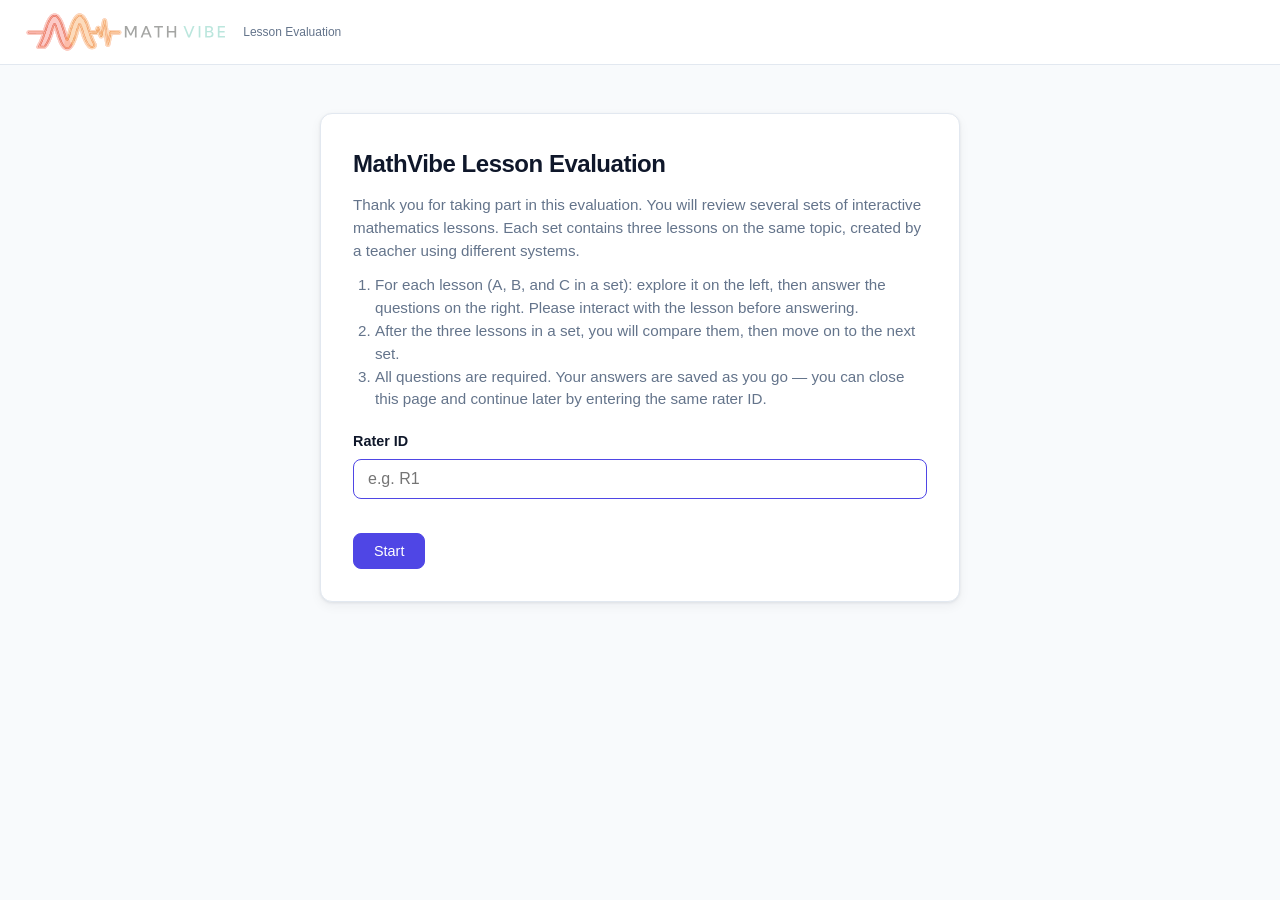
==== evaluation.html @ ebbc4e91 "evaluation" ====
<!DOCTYPE html>
<html lang="en">
<head>
  <meta charset="UTF-8" />
  <meta name="viewport" content="width=device-width, initial-scale=1.0" />
  <title>MathVibe Lesson Evaluation</title>
  <meta name="description" content="Teacher evaluation of generated explorable-explanation lessons." />
  <meta name="robots" content="noindex" />
  <link rel="icon" href="favicon.ico" sizes="any" />
  <link rel="icon" href="favicon.svg" type="image/svg+xml" />
  <link rel="stylesheet" href="styles.css" />
  <link rel="stylesheet" href="evaluation.css" />
</head>
<body class="eval-body">
  <header class="site-header">
    <div class="container-fluid header-bar">
      <a class="brand" href="./">
        <img src="logo.svg" alt="Explorable Explanation AI Logo" />
        <span class="brand-label">Lesson Evaluation</span>
      </a>
      <div class="eval-progress" id="progress" aria-label="Progress"></div>
    </div>
  </header>

  <main id="app" class="eval-main"></main>

  <script src="examples.js"></script>
  <script src="evaluation.js"></script>
</body>
</html>
---- styles.css ----
:root {
  --bg: #f8fafc;
  --card-bg: #ffffff;
  --text: #0f172a;
  --text-muted: #64748b;
  --border: #e2e8f0;
  --accent: #4f46e5;
  --accent-soft: #eef2ff;
  --radius: 12px;
  --shadow: 0 1px 3px rgba(15, 23, 42, 0.08), 0 4px 12px rgba(15, 23, 42, 0.05);
  --shadow-hover: 0 4px 8px rgba(15, 23, 42, 0.1), 0 12px 24px rgba(15, 23, 42, 0.1);
}

* { box-sizing: border-box; }

body {
  margin: 0;
  font-family: -apple-system, BlinkMacSystemFont, "Segoe UI", Roboto, Helvetica, Arial, sans-serif;
  background: var(--bg);
  color: var(--text);
  line-height: 1.5;
}

.container {
  max-width: 1200px;
  margin: 0 auto;
  padding: 0 24px;
}

/* Header — sticky bar matching the MathVibe Gallery header */
.site-header {
  position: sticky;
  top: 0;
  z-index: 50;
  background: rgba(255, 255, 255, 0.95);
  backdrop-filter: blur(8px);
  -webkit-backdrop-filter: blur(8px);
  border-bottom: 1px solid var(--border);
}

.header-bar {
  height: 64px;
  display: flex;
  align-items: center;
  justify-content: space-between;
  gap: 16px;
}

.brand {
  display: flex;
  align-items: center;
  gap: 8px;
  text-decoration: none;
}

.brand img {
  height: 44px;
  width: auto;
  object-fit: contain;
}

.brand-label {
  font-size: 0.75rem;
  color: var(--text-muted);
}

.header-nav a {
  font-size: 0.875rem;
  font-weight: 500;
  color: var(--text-muted);
  text-decoration: none;
  padding: 6px 12px;
  border-radius: 8px;
}

.header-nav a:hover {
  color: var(--text);
  background: var(--bg);
}

/* Hero */
.hero {
  background: var(--card-bg);
  border-bottom: 1px solid var(--border);
  padding: 40px 0 0;
}

.hero h1 {
  margin: 0 0 8px;
  font-size: 1.9rem;
  letter-spacing: -0.02em;
}

.subtitle {
  margin: 0;
  max-width: 720px;
  color: var(--text-muted);
}

/* Filter tabs */
.filters {
  display: flex;
  flex-wrap: wrap;
  gap: 8px;
  padding: 20px 0 16px;
}

.filter-btn {
  border: 1px solid var(--border);
  background: var(--card-bg);
  color: var(--text-muted);
  padding: 6px 14px;
  border-radius: 999px;
  font-size: 0.875rem;
  cursor: pointer;
  transition: all 0.15s ease;
}

.filter-btn:hover { border-color: var(--accent); color: var(--accent); }

.filter-btn.active {
  background: var(--accent);
  border-color: var(--accent);
  color: #fff;
}

/* Sections */
.group-section { padding-top: 36px; }

.group-section h2 {
  margin: 0 0 4px;
  font-size: 1.25rem;
  letter-spacing: -0.01em;
}

.group-desc {
  margin: 0 0 20px;
  color: var(--text-muted);
  font-size: 0.925rem;
}

/* Card grid */
.grid {
  display: grid;
  grid-template-columns: repeat(auto-fill, minmax(320px, 1fr));
  gap: 24px;
}

.card {
  background: var(--card-bg);
  border: 1px solid var(--border);
  border-radius: var(--radius);
  overflow: hidden;
  box-shadow: var(--shadow);
  transition: box-shadow 0.15s ease, transform 0.15s ease;
  display: flex;
  flex-direction: column;
}

.card:hover {
  box-shadow: var(--shadow-hover);
  transform: translateY(-2px);
}

/* Live scaled-down iframe preview of the lesson */
.preview {
  position: relative;
  aspect-ratio: 16 / 10;
  background: linear-gradient(135deg, #eef2ff 0%, #f5f3ff 100%);
  overflow: hidden;
  display: block;
}

.preview iframe {
  position: absolute;
  top: 0;
  left: 0;
  /* 20px wider than the 1280px scale basis so the page's own scrollbar is
     clipped off the right edge of the card. */
  width: 1300px;
  height: 800px;
  border: 0;
  transform-origin: top left;
  pointer-events: none; /* card click opens the lesson; no scrolling inside the thumbnail */
  background: #fff;
}

.preview iframe {
  z-index: 1;
}

.preview .placeholder {
  position: absolute;
  inset: 0;
  z-index: 0;
  display: flex;
  align-items: center;
  justify-content: center;
  color: var(--accent);
  font-size: 0.875rem;
}

/* Clickable overlay so the whole preview opens the lesson */
.preview .overlay {
  position: absolute;
  inset: 0;
  z-index: 2;
}

.card-body {
  padding: 16px;
  display: flex;
  flex-direction: column;
  gap: 4px;
  flex: 1;
}

.card-topic {
  font-size: 0.75rem;
  text-transform: uppercase;
  letter-spacing: 0.05em;
  color: var(--accent);
  font-weight: 600;
}

.card-title {
  margin: 0;
  font-size: 1.05rem;
  font-weight: 600;
}

.card-title a { color: inherit; text-decoration: none; }
.card-title a:hover { color: var(--accent); }

.card-notes {
  margin: 0;
  font-size: 0.875rem;
  color: var(--text-muted);
}

.card-footer {
  margin-top: auto;
  padding-top: 12px;
}

.open-link {
  display: inline-block;
  font-size: 0.875rem;
  font-weight: 500;
  color: var(--accent);
  background: var(--accent-soft);
  padding: 6px 14px;
  border-radius: 8px;
  text-decoration: none;
  transition: background 0.15s ease;
}

.open-link:hover { background: #e0e7ff; }

.empty-state {
  padding: 80px 0;
  text-align: center;
  color: var(--text-muted);
}

/* Footer */
.site-footer {
  margin-top: 64px;
  background: var(--card-bg);
  border-top: 1px solid var(--border);
  padding: 24px 0;
  color: var(--text-muted);
  font-size: 0.875rem;
}

.footer-bar {
  display: flex;
  align-items: center;
  justify-content: space-between;
  gap: 16px;
  flex-wrap: wrap;
}

.footer-bar .brand img { height: 32px; }
.footer-bar p { margin: 0; }

@media (max-width: 640px) {
  .grid { grid-template-columns: 1fr; }
  .hero h1 { font-size: 1.5rem; }
  .brand-label { display: none; }
}
---- evaluation.css ----
/* Styles for the teacher evaluation page (evaluation.html).
   Builds on top of styles.css (shared header / tokens). */

.eval-body {
  height: 100vh;
  display: flex;
  flex-direction: column;
  overflow: hidden;
}

.container-fluid {
  width: 100%;
  padding: 0 24px;
}

.eval-main {
  flex: 1;
  min-height: 0;
}

/* Progress indicator in the header */
.eval-progress {
  display: flex;
  align-items: center;
  gap: 10px;
  font-size: 0.8rem;
  color: var(--text-muted);
}

.progress-text { white-space: nowrap; font-weight: 600; color: var(--text); }

.progress-bar {
  width: 140px;
  height: 6px;
  border-radius: 999px;
  background: var(--border);
  overflow: hidden;
}

.progress-bar-fill {
  height: 100%;
  border-radius: 999px;
  background: var(--accent);
  transition: width 0.2s ease;
}

@media (max-width: 640px) {
  .progress-bar { display: none; }
}

/* --- Centered card steps (intro / done) ----------------------------------- */
.center-step {
  height: 100%;
  overflow-y: auto;
  display: flex;
  align-items: flex-start;
  justify-content: center;
  padding: 48px 24px;
}

.intro-card {
  background: var(--card-bg);
  border: 1px solid var(--border);
  border-radius: var(--radius);
  box-shadow: var(--shadow);
  max-width: 640px;
  width: 100%;
  padding: 32px;
}

.intro-card h1 {
  margin: 0 0 12px;
  font-size: 1.5rem;
  letter-spacing: -0.02em;
}

.intro-card p {
  color: var(--text-muted);
  font-size: 0.95rem;
  margin: 0 0 12px;
}

.intro-card ol {
  color: var(--text-muted);
  font-size: 0.95rem;
  margin: 0 0 16px;
  padding-left: 22px;
}

.intro-card label.field-label {
  display: block;
  font-weight: 600;
  font-size: 0.9rem;
  margin: 20px 0 6px;
}

.pid-input {
  width: 100%;
  padding: 10px 14px;
  font-size: 1rem;
  border: 1px solid var(--border);
  border-radius: 8px;
  outline: none;
}

.pid-input:focus { border-color: var(--accent); }

.field-error {
  color: #dc2626;
  font-size: 0.85rem;
  margin: 6px 0 0;
  min-height: 1.2em;
}

.resume-note {
  background: var(--accent-soft);
  color: var(--accent);
  border-radius: 8px;
  padding: 10px 14px;
  font-size: 0.875rem;
  margin-top: 12px;
}

/* --- Split layout: lesson left, questionnaire right ----------------------- */
.eval-layout {
  display: grid;
  grid-template-columns: minmax(0, 1fr) 480px;
  height: 100%;
  min-height: 0;
}

.lesson-pane {
  display: flex;
  flex-direction: column;
  min-width: 0;
  border-right: 1px solid var(--border);
  background: #fff;
}

.lesson-pane-header {
  display: flex;
  align-items: center;
  justify-content: space-between;
  gap: 12px;
  padding: 10px 16px;
  border-bottom: 1px solid var(--border);
  background: var(--card-bg);
  flex-wrap: wrap;
}

.lesson-pane-title {
  font-weight: 600;
  font-size: 0.95rem;
}

.lesson-pane-title .topic {
  color: var(--text-muted);
  font-weight: 400;
}

.lesson-tabs { display: flex; gap: 6px; }

.lesson-tab {
  border: 1px solid var(--border);
  background: var(--card-bg);
  color: var(--text-muted);
  padding: 4px 12px;
  border-radius: 999px;
  font-size: 0.85rem;
  cursor: pointer;
}

.lesson-tab.active {
  background: var(--accent);
  border-color: var(--accent);
  color: #fff;
}

.lesson-frame-wrap { flex: 1; min-height: 0; position: relative; }

.lesson-frame-wrap iframe {
  position: absolute;
  inset: 0;
  width: 100%;
  height: 100%;
  border: 0;
  background: #fff;
}

.lesson-frame-wrap .frame-loading {
  position: absolute;
  inset: 0;
  display: flex;
  align-items: center;
  justify-content: center;
  color: var(--text-muted);
  font-size: 0.9rem;
  z-index: 0;
}

.lesson-frame-wrap iframe { z-index: 1; position: absolute; }

/* --- Questionnaire pane --------------------------------------------------- */
.question-pane {
  display: flex;
  flex-direction: column;
  min-height: 0;
  background: var(--bg);
}

.question-scroll {
  flex: 1;
  overflow-y: auto;
  padding: 20px 24px 24px;
}

.question-pane h2 {
  margin: 0 0 4px;
  font-size: 1.15rem;
  letter-spacing: -0.01em;
}

.question-pane .pane-sub {
  margin: 0 0 16px;
  color: var(--text-muted);
  font-size: 0.875rem;
}

.dimension-block {
  background: var(--card-bg);
  border: 1px solid var(--border);
  border-radius: var(--radius);
  padding: 16px;
  margin-bottom: 16px;
}

.dimension-block h3 {
  margin: 0 0 12px;
  font-size: 0.8rem;
  text-transform: uppercase;
  letter-spacing: 0.05em;
  color: var(--accent);
}

.likert-item { padding: 10px 0; border-top: 1px solid var(--border); }
.likert-item:first-of-type { border-top: none; padding-top: 0; }

.likert-item .q-text {
  font-size: 0.9rem;
  margin: 0 0 8px;
}

.likert-item.missing .q-text::after {
  content: " — required";
  color: #dc2626;
  font-size: 0.8rem;
}

.likert-item.missing { border-radius: 8px; box-shadow: inset 0 0 0 1px #fca5a5; padding-left: 8px; padding-right: 8px; }

.likert-scale {
  display: grid;
  grid-template-columns: repeat(5, 1fr);
  gap: 4px;
}

.likert-option {
  position: relative;
  text-align: center;
}

.likert-option input {
  position: absolute;
  opacity: 0;
  inset: 0;
  cursor: pointer;
}

.likert-option span {
  display: block;
  border: 1px solid var(--border);
  border-radius: 8px;
  padding: 6px 2px;
  font-size: 0.68rem;
  line-height: 1.2;
  color: var(--text-muted);
  cursor: pointer;
  user-select: none;
  transition: all 0.1s ease;
}

.likert-option input:checked + span {
  background: var(--accent);
  border-color: var(--accent);
  color: #fff;
  font-weight: 600;
}

.likert-option input:focus-visible + span {
  outline: 2px solid var(--accent);
  outline-offset: 1px;
}

/* Comparison step */
.choice-item { padding: 12px 0; border-top: 1px solid var(--border); }
.choice-item:first-of-type { border-top: none; padding-top: 0; }

.choice-item .q-text { font-size: 0.9rem; margin: 0 0 8px; font-weight: 500; }

.choice-item.missing { border-radius: 8px; box-shadow: inset 0 0 0 1px #fca5a5; padding-left: 8px; padding-right: 8px; }
.choice-item.missing .q-text::after {
  content: " — required";
  color: #dc2626;
  font-size: 0.8rem;
  font-weight: 400;
}

.choice-options { display: flex; gap: 6px; flex-wrap: wrap; }

.choice-option { position: relative; flex: 1; min-width: 90px; }

.choice-option input { position: absolute; opacity: 0; inset: 0; cursor: pointer; }

.choice-option span {
  display: block;
  text-align: center;
  border: 1px solid var(--border);
  border-radius: 8px;
  padding: 8px 6px;
  font-size: 0.85rem;
  color: var(--text-muted);
  cursor: pointer;
  user-select: none;
}

.choice-option input:checked + span {
  background: var(--accent);
  border-color: var(--accent);
  color: #fff;
  font-weight: 600;
}

.choice-option input:focus-visible + span {
  outline: 2px solid var(--accent);
  outline-offset: 1px;
}

textarea.feedback-input {
  width: 100%;
  min-height: 90px;
  border: 1px solid var(--border);
  border-radius: 8px;
  padding: 10px 12px;
  font-family: inherit;
  font-size: 0.9rem;
  resize: vertical;
  outline: none;
}

textarea.feedback-input:focus { border-color: var(--accent); }

/* Footer nav bar of the question pane */
.pane-footer {
  border-top: 1px solid var(--border);
  background: var(--card-bg);
  padding: 12px 24px;
  display: flex;
  align-items: center;
  justify-content: space-between;
  gap: 12px;
}

.pane-footer .status {
  font-size: 0.78rem;
  color: var(--text-muted);
  flex: 1;
  min-width: 0;
}

.pane-footer .status.error { color: #dc2626; }
.pane-footer .status.ok { color: #16a34a; }

.btn {
  border: 1px solid var(--border);
  background: var(--card-bg);
  color: var(--text);
  padding: 9px 20px;
  border-radius: 8px;
  font-size: 0.9rem;
  font-weight: 500;
  cursor: pointer;
  transition: all 0.15s ease;
}

.btn:hover { border-color: var(--accent); color: var(--accent); }

.btn.primary {
  background: var(--accent);
  border-color: var(--accent);
  color: #fff;
}

.btn.primary:hover { background: #4338ca; color: #fff; }

.btn:disabled { opacity: 0.6; cursor: not-allowed; }

.validation-summary {
  color: #dc2626;
  font-size: 0.85rem;
  margin: 0 0 12px;
}

/* Done step */
.done-icon { font-size: 2.4rem; margin-bottom: 8px; }

@media (max-width: 960px) {
  .eval-body { height: auto; overflow: auto; }
  .eval-layout {
    grid-template-columns: 1fr;
    height: auto;
  }
  .lesson-pane { border-right: none; border-bottom: 1px solid var(--border); }
  .lesson-frame-wrap { height: 70vh; }
  .question-pane { min-height: auto; }
}
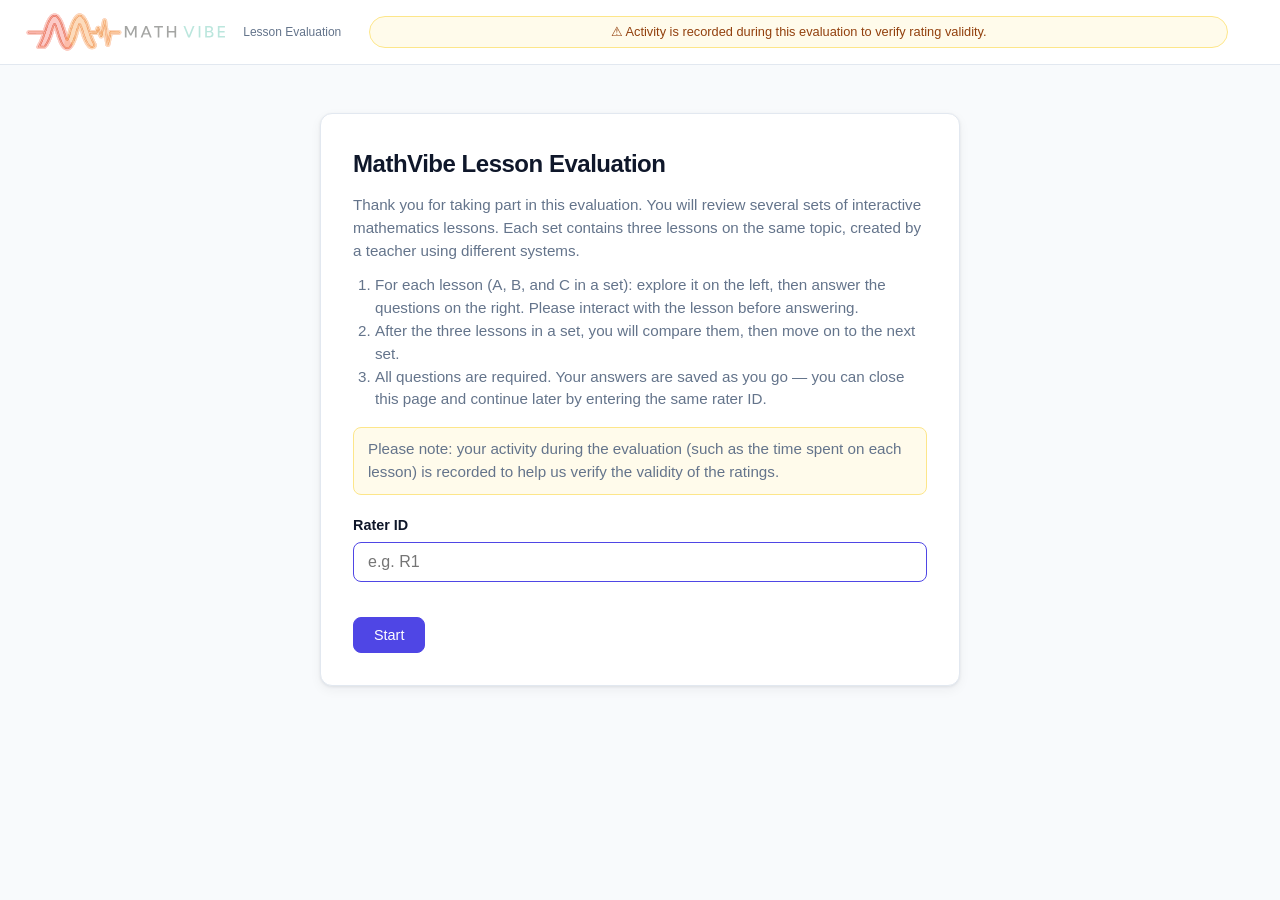
==== commit 4f406df7: "evaluation updated" ====
--- a/evaluation.html
+++ b/evaluation.html
@@ -18,6 +18,7 @@
         <img src="logo.svg" alt="Explorable Explanation AI Logo" />
         <span class="brand-label">Lesson Evaluation</span>
       </a>
+      <div class="monitor-banner">⚠ Activity is recorded during this evaluation to verify rating validity.</div>
       <div class="eval-progress" id="progress" aria-label="Progress"></div>
     </div>
   </header>
--- a/evaluation.css
+++ b/evaluation.css
@@ -110,6 +110,37 @@
   font-size: 0.85rem;
   margin: 6px 0 0;
   min-height: 1.2em;
+}
+
+.monitor-note {
+  background: #fffbeb;
+  border: 1px solid #fde68a;
+  color: #92400e;
+  border-radius: 8px;
+  padding: 10px 14px;
+  font-size: 0.85rem;
+  margin: 4px 0 0;
+}
+
+/* Persistent notice in the header bar */
+.monitor-banner {
+  flex: 1;
+  text-align: center;
+  font-size: 0.8rem;
+  color: #92400e;
+  background: #fffbeb;
+  border: 1px solid #fde68a;
+  border-radius: 999px;
+  padding: 5px 14px;
+  margin: 0 12px;
+  min-width: 0;
+  white-space: nowrap;
+  overflow: hidden;
+  text-overflow: ellipsis;
+}
+
+@media (max-width: 900px) {
+  .monitor-banner { display: none; }
 }
 
 .resume-note {
